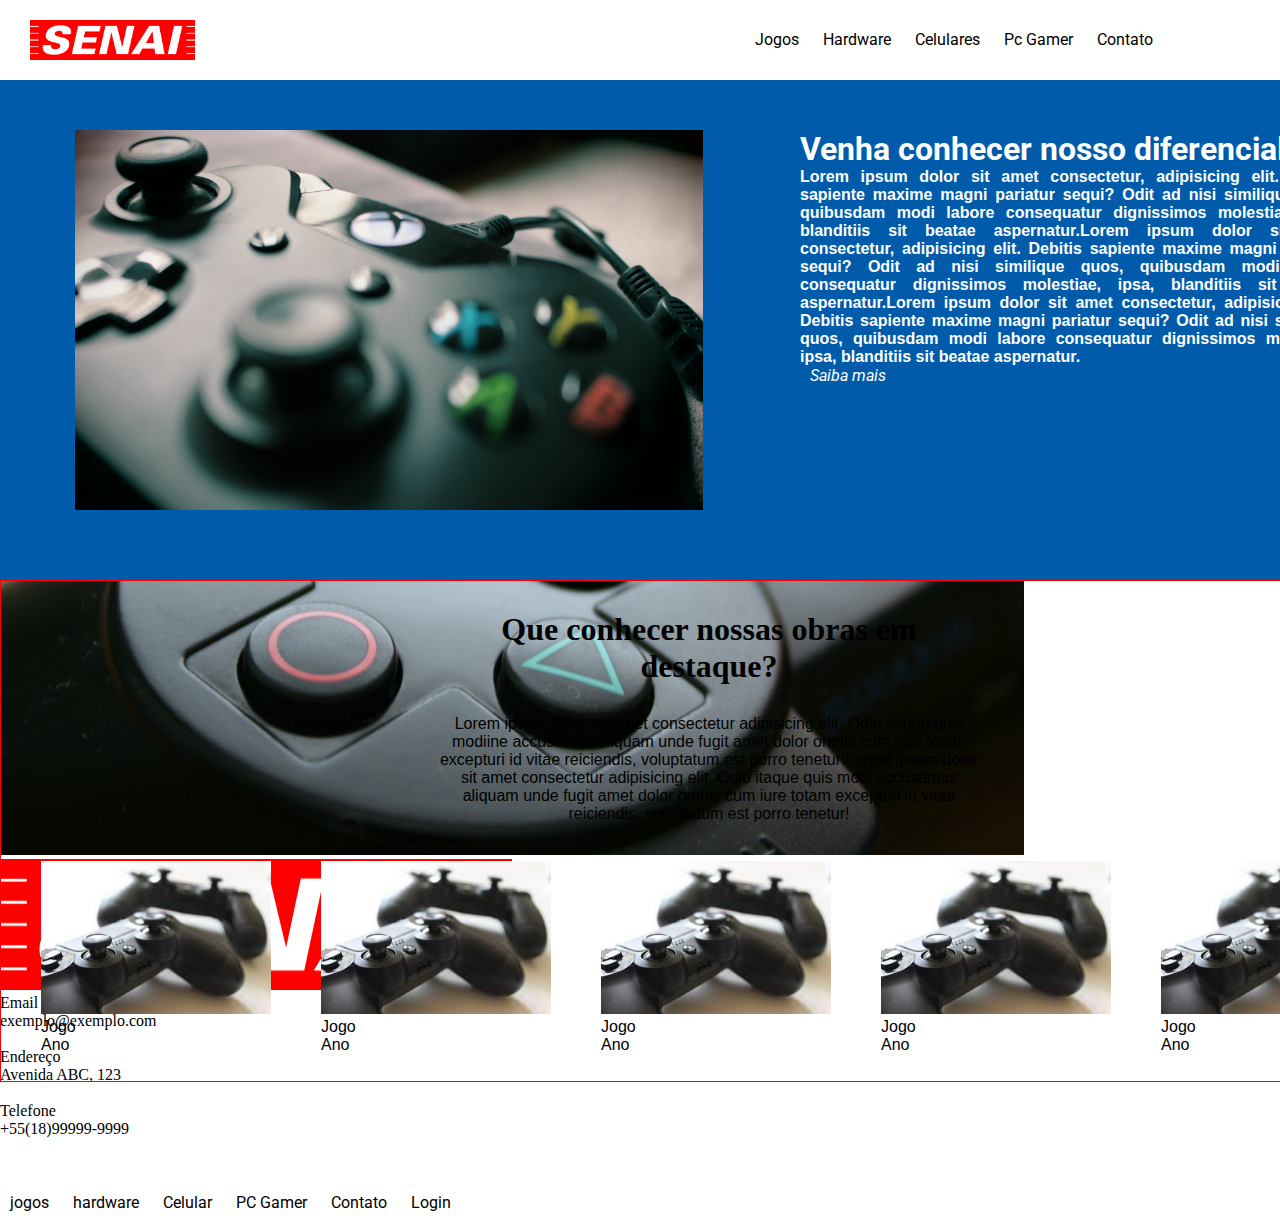
==== index.html @ 5d2e6dd6 "primeiro css" ====
<!DOCTYPE html>
<html lang="pt-br">

<head>
    <meta charset="UTF-8">
    <meta http-equiv="X-UA-Compatible" content="IE=edge">
    <meta name="viewport" content="width=device-width, initial-scale=1.0">
    <title>Site de Jogos</title>
    <link rel="stylesheet" href="css/estilo.css">
    <link rel="preconnect" href="https://fonts.googleapis.com">
    <link rel="preconnect" href="https://fonts.googleapis.com">
    <link rel="preconnect" href="https://fonts.gstatic.com" crossorigin>
    <link href="https://fonts.googleapis.com/css2?family=Roboto:wght@100&display=swap" rel="stylesheet">

</head>

<body>   

    <header>
        <nav>
            <img class="logo" src="imagem/senai-logo.png" alt="Logo">
            <ul>
                <a href="jogos.html">Jogos</a>
                <a href="hardware.html">Hardware</a>
                <a href="celulares.html">Celulares</a>
                <a href="pcgamer.html">Pc Gamer</a>
                <a href="contato.html">Contato</a>
            </ul>
            <button>Login</button>
        </nav>
    </header>
    <div class="banner">
            <figure>
                <img src="imagem/controle-videogame.png" alt="Controle Video Game">
            </figure>

            <section class="texto_banner">
                <h1>Venha conhecer nosso diferencial</h1>
                <p>
                    Lorem ipsum dolor sit amet consectetur, adipisicing elit. Debitis sapiente maxime magni
                    pariatur sequi? Odit ad nisi similique quos, quibusdam modi labore consequatur dignissimos
                    molestiae, ipsa, blanditiis sit beatae aspernatur.Lorem ipsum dolor sit amet consectetur, adipisicing elit. Debitis sapiente maxime magni
                    pariatur sequi? Odit ad nisi similique quos, quibusdam modi labore consequatur dignissimos
                    molestiae, ipsa, blanditiis sit beatae aspernatur.Lorem ipsum dolor sit amet consectetur, adipisicing elit. Debitis sapiente maxime magni
                    pariatur sequi? Odit ad nisi similique quos, quibusdam modi labore consequatur dignissimos
                    molestiae, ipsa, blanditiis sit beatae aspernatur.
                </p>
                <a href="jogos.html">Saiba mais</a>
            </section>
    </div>
   
        
    <div class="destaque">  

            <section class="texto_destaque">
                <h1>Que conhecer nossas obras em destaque?</h1>
                <p>
                    Lorem ipsum dolor sit amet consectetur adipisicing elit. Odio itaque quis modiine
                    accusamus aliquam unde fugit amet dolor omnis cum iure totam excepturi id vitae
                    reiciendis, voluptatum est porro tenetur!Lorem ipsum dolor sit amet consectetur adipisicing elit. Odio itaque quis modi
                    accusamus aliquam unde fugit amet dolor omnis cum iure totam excepturi id vitae
                    reiciendis, voluptatum est porro tenetur!
                </p>
            </section>

            <section>
                <!--Inicio da Imagem 1-->
                <div class="img_destaque">
                    <figure>
                        <a href="jogos.html"><img src="imagem/Controle 2.jpg" alt="galeria"></a>
                        <figcaption>Jogo <br> Ano </figcaption>
                    </figure>
                </div>
                <!--Fim da Imagem 1-->
                <!--Inicio da Imagem 2-->
                <div class="img_destaque">
                    <figure>
                        <a href="jogos.html"><img src="imagem/Controle 2.jpg" alt="galeria"></a>
                        <figcaption>Jogo <br> Ano </figcaption>
                    </figure>
                </div>
                <!--fim da Imagem 2-->
                <!--Inicio da Imagem 3-->
                <div class="img_destaque">
                    <figure>
                        <a href="jogos.html"><img src="imagem/Controle 2.jpg" alt="galeria"></a>
                        <figcaption>Jogo <br> Ano </figcaption>
                    </figure>
                </div>
                <!--fim da Imagem 3-->
                <!--Inicio da Imagem 4-->
                <div class="img_destaque">
                    <figure>
                        <a href="jogos.html">
                            <img src="imagem/Controle 2.jpg" alt="galeria"></a>
                        <figcaption>Jogo <br> Ano </figcaption>
                    </figure>
                </div>
                <!--fim da Imagem 4-->
                <!--Inicio da Imagem 5-->
                <div class="img_destaque">
                    <figure>
                        <a href="jogos.html"><img src="imagem/Controle 2.jpg" alt="galeria"></a>
                        <figcaption>Jogo <br> Ano </figcaption>
                    </figure>
                </div>
                <!--fim da Imagem 5-->
            </section>
    </div>
        

    <div class="novidades">
        <section class="texto_novidades">

            <h1>Venha conhecer nossas novidades</h1>
            <p>
                Lorem ipsum dolor sit amet consectetur adipisicing elit. Nobis dolores
                perferendis architecto molestiae sequi, esse libero ad autem assumenda ipsum,
                delectus iure quasi fugit a omnis odit asperiores, quam consequatur.
            </p>
            <a href="#">Saiba mais</a>
        </section>
        <figure>
            <img src="imagem/Controle.jpg" alt="Controle">
        </figure>
</div>

    <footer class="rodape">

                <div class="logo_rodape">

                    <figure>

                        <img src="imagem/senai-logo.png" alt="logo rodape" width="40%">

                    </figure>

                </div>
  

                <div class="info_contato">

                    <p>Email</p>
                    <p>exemplo@exemplo.com</p><br>

                    <p>Endereço</p>
                    <p>Avenida ABC, 123</p><br>

                    <p>Telefone</p>
                    <p>+55(18)99999-9999</p><br>                                        

                </div>

            
                <div class="col-4">

                    <figure class="redes-sociais">
                        <a href="#"><img src="imagem/facebook-logo-0-2048x2048.png" alt="" width="15%"></a> 

                    
                        <a href="#"><img src="imagem/instagram-logo-15.png" alt="" width="10%"></a>                               

                    
                        <a href="#"><img src="imagem/whatsapp-logo-3-1.png" alt="" width="10%"></a>                          

                    
                        <a href="#"><img src="imagem/youtube-logo-7-2.png" alt="" width="10%"></a>

                    </figure>

                    <br>

                    <a href="#">jogos</a>
                    <a href="#">hardware</a>
                    <a href="#">Celular</a>
                    <a href="#">PC Gamer</a>
                    <a href="#">Contato</a>
                    <a href="#">Login</a>

                </div>

    </footer>

              
</body>

</html>
---- css/estilo.css ----
*{
    margin: 0;
    padding: 0;
}

/**********************************************/
/*******************HEADER*********************/
header{
    width: 1440px;
    height: 80px;
    /*border: 1px solid red;*/
}

.logo{
    width: 165px;
    height: 40px;
    margin-top: 20px;
    margin-left: 30px;

}

ul{
    display: inline;
    margin-left: 550px;
    margin-top: 30px;
    position: absolute;
    width: 590px;
    height: 23px;
    align-items: center;

}

a{
    padding: 10px;
    font-family: 'Roboto', sans-serif;
    text-decoration: none;
    color: black;
    text-size-adjust: 30px;
}

button{

    margin-top: 10px;
    position: absolute;
    width: 100px;
    height: 50px;
    left: 1290px;
    top: 10px;
    color: black;
    font-family: 'Roboto', sans-serif;
    text-size-adjust: 28px;
    background-color: #57ECF5;
    border-radius: 5px;
    border-color: #57ECF5;
}

/**********************************************/
/*******************BANNER*********************/

.banner{

    position: absolute;
    width: 1440px;
    height: 500px;
    background-color: #005CAA;
}


.figure{

    position: absolute;
    width: 600px;
    height: 400px;
    top: 50px;
    left: 75px;
}

.banner figure img{
    margin-top: 50px;
    margin-left: 75px;
}

.texto_banner{
    position: absolute;
    width: 544px;
    height: 42px;
    left: 800px;
    top: 50px;
    text-align: justify;

}

.texto_banner h1{

    font-family: -apple-system, BlinkMacSystemFont, 'Segoe UI', Roboto, Oxygen, Ubuntu, Cantarell, 'Open Sans', 'Helvetica Neue', sans-serif;
    font-style: normal;
    text-decoration: none;
    text-size-adjust: 35px;
  

    color: #FFFFFF;
}

.texto_banner p{

    font-family: 'Lucida Sans', 'Lucida Sans Regular', 'Lucida Grande', 'Lucida Sans Unicode', Geneva, Verdana, sans-serif;
    font-style: normal;
    font-weight: bold;
    text-decoration: none;
    text-size-adjust: 30px;

    color: #FFFFFF;
}

.texto_banner a{
    font-style: italic;
    
    color: #FFFFFF
}

/**********************************************/
/*******************Destaque*********************/

.destaque{

    position: absolute;
    width: 1440px;
    height: 500px;
    left: 0px;
    top: 580px;
    border: 1px solid red;

}

.img_destaque{

    float: left;
    width: 230px;
    top: 500px;
    left: 30px;
    padding: 30px;
    padding-right: 20px;
}

.img_destaque figure img{

    margin: 250px 0px 0px 0px;
    width: 230px;
    height: 150;
}

.img_destaque figure figcaption{

    font-family: 'Lucida Sans', 'Lucida Sans Regular', 'Lucida Grande', 'Lucida Sans Unicode', Geneva, Verdana, sans-serif;
    text-decoration: none;
    text-size-adjust: 24px;
    font-style: normal;
    margin-left: 10px;

    color: black;
}

.texto_destaque{

    position: absolute;
    width: 544px;
    height: 42px;
    left: 436px;

}

.texto_destaque h1{

    margin-top: 30px;
    text-align: center;
}

.texto_destaque p{

    margin-top: 30px;
    text-align: center;
    font-family: 'Lucida Sans', 'Lucida Sans Regular', 'Lucida Grande', 'Lucida Sans Unicode', Geneva, Verdana, sans-serif;
    text-decoration: none;
    text-size-adjust: 24px;
    font-style: normal;

}
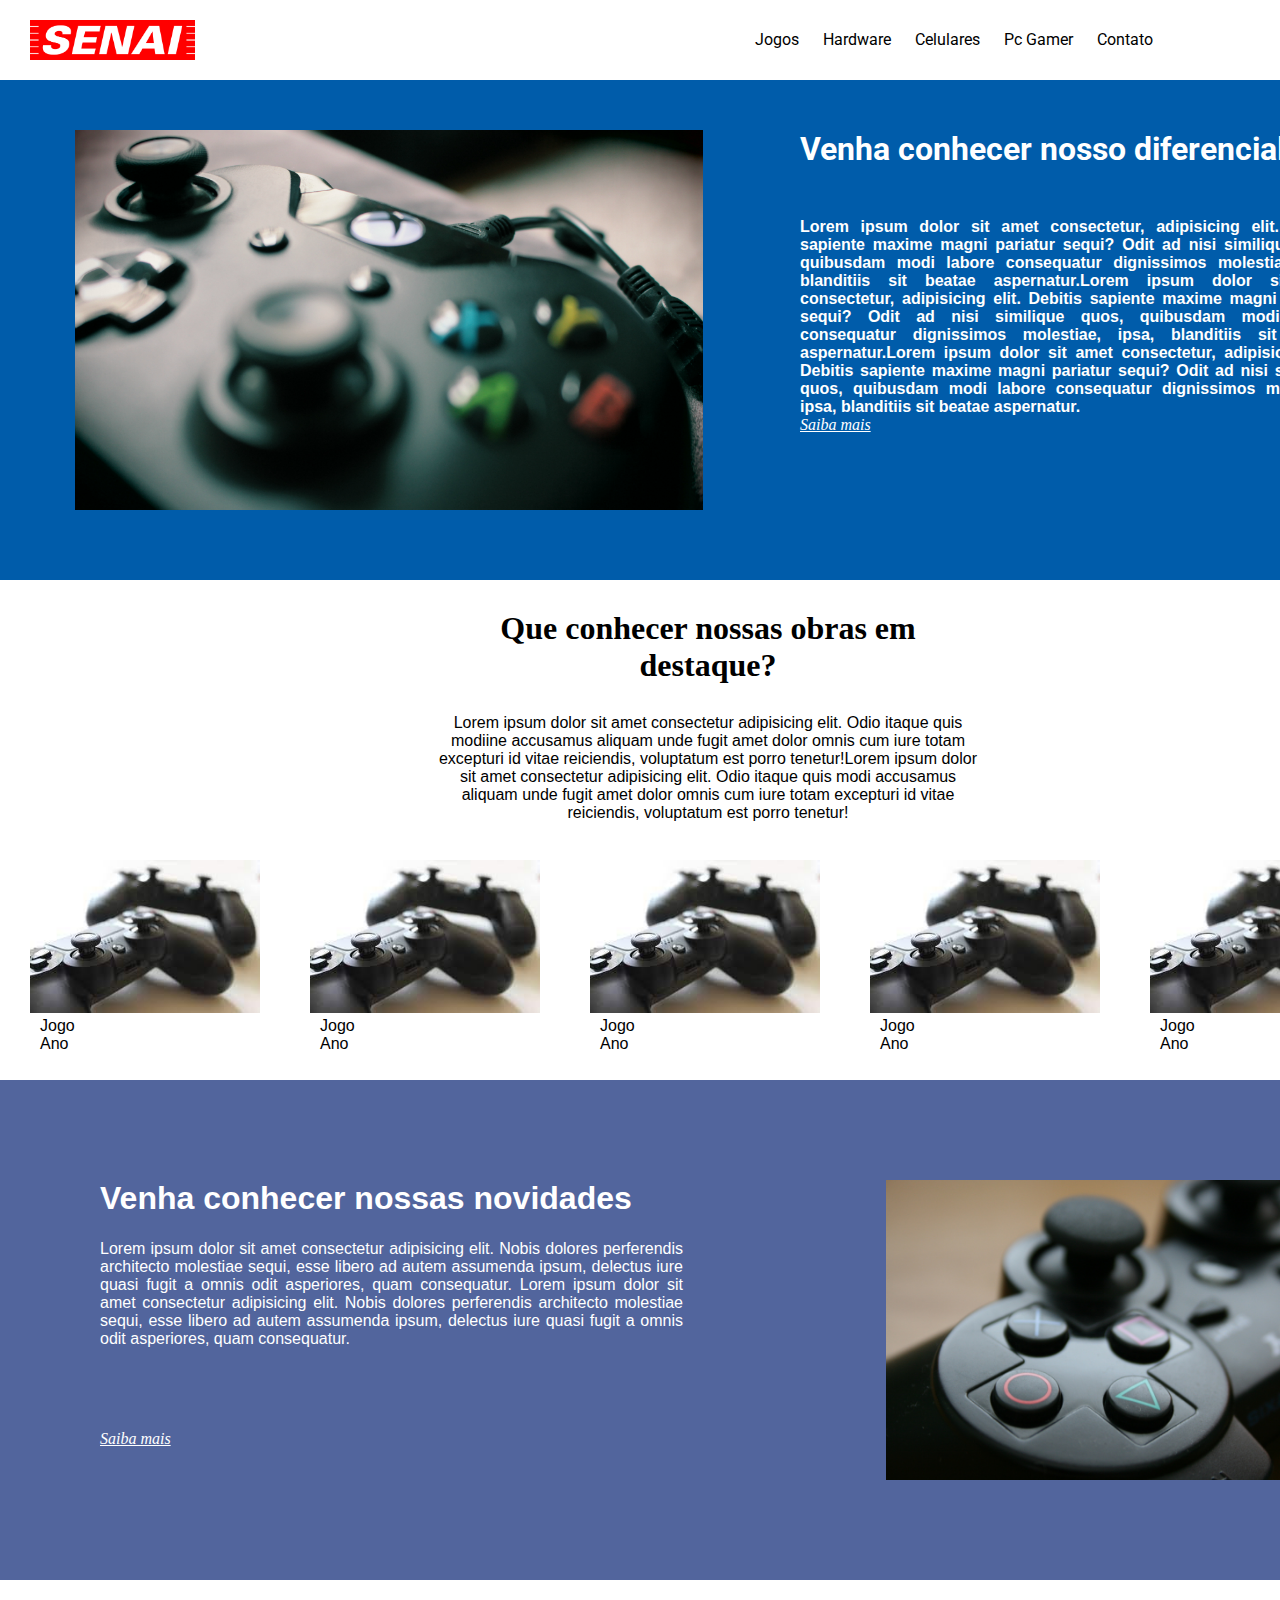
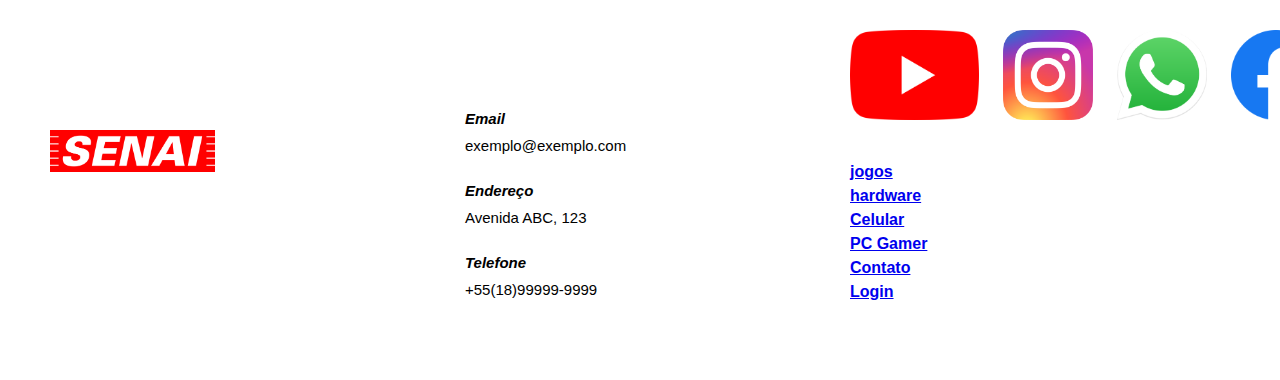
==== commit 10fa78ea: "atualização da pagina html da atividade 2" ====
--- a/index.html
+++ b/index.html
@@ -20,10 +20,10 @@
         <nav>
             <img class="logo" src="imagem/senai-logo.png" alt="Logo">
             <ul>
-                <a href="jogos.html">Jogos</a>
-                <a href="hardware.html">Hardware</a>
-                <a href="celulares.html">Celulares</a>
-                <a href="pcgamer.html">Pc Gamer</a>
+                <a href="https://www.globo.com">Jogos</a>
+                <a href="https://www.mercadolivre.com.br">Hardware</a>
+                <a href="https://www.americanas.com.br/celulares">Celulares</a>
+                <a href="https://www,magazineluiza.com.br/computadores">Pc Gamer</a>
                 <a href="contato.html">Contato</a>
             </ul>
             <button>Login</button>
@@ -117,6 +117,9 @@
                 Lorem ipsum dolor sit amet consectetur adipisicing elit. Nobis dolores
                 perferendis architecto molestiae sequi, esse libero ad autem assumenda ipsum,
                 delectus iure quasi fugit a omnis odit asperiores, quam consequatur.
+                Lorem ipsum dolor sit amet consectetur adipisicing elit. Nobis dolores
+                perferendis architecto molestiae sequi, esse libero ad autem assumenda ipsum,
+                delectus iure quasi fugit a omnis odit asperiores, quam consequatur.
             </p>
             <a href="#">Saiba mais</a>
         </section>
@@ -131,7 +134,7 @@
 
                     <figure>
 
-                        <img src="imagem/senai-logo.png" alt="logo rodape" width="40%">
+                        <img src="imagem/senai-logo.png" alt="logo rodape">
 
                     </figure>
 
@@ -140,45 +143,54 @@
 
                 <div class="info_contato">
 
-                    <p>Email</p>
-                    <p>exemplo@exemplo.com</p><br>
+                    <div class="topico_email">
+                        <p class="topico">Email</p>
+                        <p>exemplo@exemplo.com</p>
+                    </div><br>
 
-                    <p>Endereço</p>
-                    <p>Avenida ABC, 123</p><br>
+                    <div class="topico_endereco">
+                        <p class="topico">Endereço</p>
+                        <p>Avenida ABC, 123</p>
+                    </div><br>
 
-                    <p>Telefone</p>
-                    <p>+55(18)99999-9999</p><br>                                        
+                    <div class="topico_telefone">
+                        <p class="topico">Telefone</p>
+                        <p>+55(18)99999-9999</p>
+                    </div><br>                                        
 
                 </div>
 
             
-                <div class="col-4">
+                <div class="redes_sociais">
 
-                    <figure class="redes-sociais">
-                        <a href="#"><img src="imagem/facebook-logo-0-2048x2048.png" alt="" width="15%"></a> 
+                    <figure>
+                        <a href="#"><img class="img1" src="imagem/youtube.png" alt="" width="10%"></a> 
 
                     
-                        <a href="#"><img src="imagem/instagram-logo-15.png" alt="" width="10%"></a>                               
+                        <a href="#"><img class="img2" src="imagem/instagram.png" alt="" width="10%"></a>                               
 
                     
-                        <a href="#"><img src="imagem/whatsapp-logo-3-1.png" alt="" width="10%"></a>                          
+                        <a href="#"><img class="img3" src="imagem/whatsapp.png" alt="" width="10%"></a>                          
 
                     
-                        <a href="#"><img src="imagem/youtube-logo-7-2.png" alt="" width="10%"></a>
+                        <a href="#"><img class="img4" src="imagem/facebook.png" alt="" width="10%"></a>
 
                     </figure>
 
-                    <br>
-
-                    <a href="#">jogos</a>
-                    <a href="#">hardware</a>
-                    <a href="#">Celular</a>
-                    <a href="#">PC Gamer</a>
-                    <a href="#">Contato</a>
-                    <a href="#">Login</a>
+                    
 
                 </div>
 
+                <div class="menu_rodape">
+
+                    <li><a href="#">jogos</a></li>
+                    <li><a href="#">hardware</a></li>
+                    <li><a href="#">Celular</a></li>
+                    <li><a href="#">PC Gamer</a></li>
+                    <li><a href="#">Contato</a></li>
+                    <li><a href="#">Login</a></li>
+                    
+                </div>
     </footer>
 
               
--- a/css/estilo.css
+++ b/css/estilo.css
@@ -30,7 +30,7 @@
 
 }
 
-a{
+ul a{
     padding: 10px;
     font-family: 'Roboto', sans-serif;
     text-decoration: none;
@@ -96,7 +96,7 @@
     font-style: normal;
     text-decoration: none;
     text-size-adjust: 35px;
-  
+    
 
     color: #FFFFFF;
 }
@@ -108,13 +108,13 @@
     font-weight: bold;
     text-decoration: none;
     text-size-adjust: 30px;
-
+    margin-top: 50px;
     color: #FFFFFF;
 }
 
 .texto_banner a{
     font-style: italic;
-    
+
     color: #FFFFFF
 }
 
@@ -128,7 +128,7 @@
     height: 500px;
     left: 0px;
     top: 580px;
-    border: 1px solid red;
+    /*border: 1px solid red;*/
 
 }
 
@@ -186,3 +186,200 @@
 
 }
 
+/**********************************************/
+/*******************Novidades*********************/
+
+.novidades{
+
+    position: absolute;
+    width: 1440px;
+    height: 500px;
+    left: 0px;
+    top: 1080px;
+    background-color: rgba(8, 35, 115, 0.7);
+
+}
+
+.novidades figure img{
+
+    position: absolute;
+    width: 450px;
+    height: 300px;
+    margin-left: 886px;
+    margin-top: 100px;
+
+}
+
+.texto_novidades{
+
+    position: absolute;
+    width: 600px;
+    height: 280px;
+    margin-left: 100px;
+    margin-top: 100px;
+    /*border: 1px solid red;*/
+}
+
+.texto_novidades H1{
+
+    position: absolute;
+    width: 544px;
+    height: 42px;
+    font-style: normal;
+    font-family: 'Lucida Sans', 'Lucida Sans Regular', 'Lucida Grande', 'Lucida Sans Unicode', Geneva, Verdana, sans-serif;
+    text-decoration: none;
+    font-size-adjust: 35px;
+    text-align: left;
+    color: white;
+ 
+
+}
+
+.texto_novidades p{
+
+    position: absolute;
+    width: 583px;
+    height: 193px;
+    margin-top: 60px;
+    font-style: normal;
+    font-family: 'Lucida Sans', 'Lucida Sans Regular', 'Lucida Grande', 'Lucida Sans Unicode', Geneva, Verdana, sans-serif;
+    text-decoration: none;
+    font-size-adjust: 24px;
+    text-align: justify;
+    color: white;
+
+}
+
+.texto_novidades a{
+
+    position: absolute;
+    width: 88px;
+    height: 21px;
+    margin-top: 250px;
+    color: white;
+    font-size-adjust: 30px;
+    font-style: italic;
+
+}
+
+/**********************************************/
+/*******************Footer*********************/
+
+.rodape{
+
+    position: absolute;
+    width: 1440px;
+    height: 400px;
+    /*border: 1px solid red;*/
+    margin-top: 1500px;
+}
+
+.logo_rodape figure img{
+
+    width: 165px;
+    height: auto;
+    margin-top: 150px;
+    margin-left: 50px;
+}
+
+.info_contato{
+
+    position: absolute;
+    width: 190px;
+    height: 220px;
+    top: 95px;
+    margin-left: 430px;
+    padding: 30px;
+    /*border: 1px solid red;*/
+
+}
+
+.topico{
+
+    font-family: 'roboto', 'Lucida Sans', 'Lucida Sans Regular', 'Lucida Grande', 'Lucida Sans Unicode', Geneva, Verdana, sans-serif;
+    font-size: 20px ;
+    font-weight: bold;
+    font-style: italic;
+
+}
+
+.topico_email p{
+    font-size: 15px;
+    font-family: 'Lucida Sans', 'Lucida Sans Regular', 'Lucida Grande', 'Lucida Sans Unicode', Geneva, Verdana, sans-serif;
+    padding: 5px;
+}
+
+
+
+.topico_telefone p{
+    font-size: 15px;
+    font-family: 'Lucida Sans', 'Lucida Sans Regular', 'Lucida Grande', 'Lucida Sans Unicode', Geneva, Verdana, sans-serif;
+    padding: 5px;
+}
+
+
+
+.topico_endereco p{
+    font-size: 15px;
+    font-family: 'Lucida Sans', 'Lucida Sans Regular', 'Lucida Grande', 'Lucida Sans Unicode', Geneva, Verdana, sans-serif;
+    padding: 5px;
+}
+
+.redes_sociais figure{
+
+    position: absolute;
+    width: 500px;
+    height: 100px;
+    left: 850px;
+    top: 50px;
+    /*border: 1px solid brown;*/
+}
+
+.img1{
+
+    width: auto;
+    height: 90px;
+
+}
+
+.img2{
+
+    width: 90px;
+    height: 90px;
+    padding-left: 20px;
+
+}
+
+.img3{
+
+    width: 90px;
+    height: 90px;
+    padding-left: 20px;
+
+}
+
+.img4{
+
+    width: 90px;
+    height: 90px;
+    padding-left: 20px;
+
+}
+
+.menu_rodape{
+
+    /*border: 1px solid red;*/
+    position: absolute;
+    width: 120px;
+    height: 150px;
+    left: 850px;
+    top: 180px;
+}
+
+.menu_rodape li{
+
+    list-style: none;
+    line-height: 1.5;
+    font-family: 'Lucida Sans', 'Lucida Sans Regular', 'Lucida Grande', 'Lucida Sans Unicode', Geneva, Verdana, sans-serif;
+    font-weight: bold;
+}